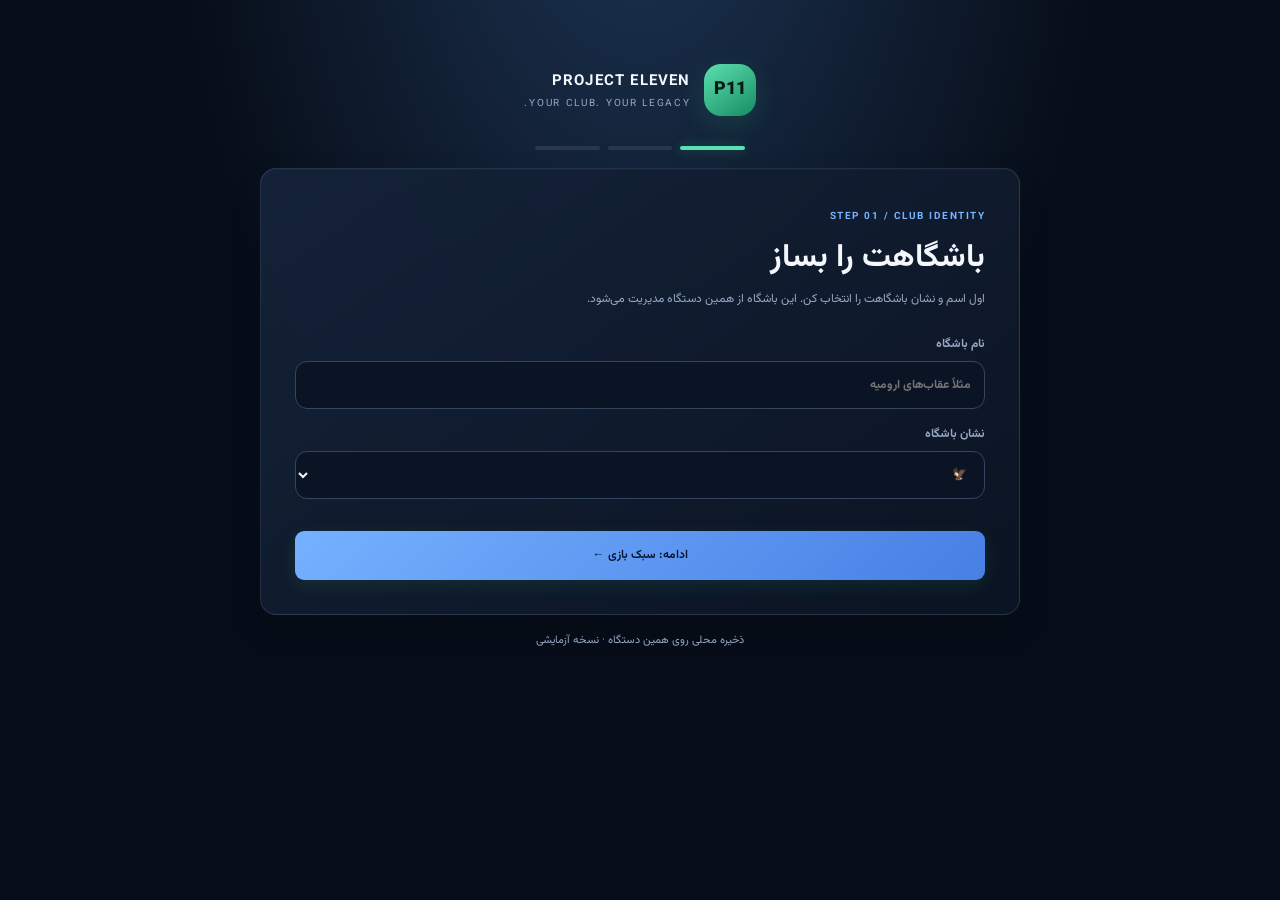
==== index.html @ f67f314a "Bump game cache after offline simulation fix" ====
<!doctype html><html lang="fa" dir="rtl"><head><meta charset="utf-8"><meta name="viewport" content="width=device-width,initial-scale=1"><meta name="theme-color" content="#101b32"><meta name="mobile-web-app-capable" content="yes"><meta name="apple-mobile-web-app-capable" content="yes"><meta name="apple-mobile-web-app-status-bar-style" content="black-translucent"><link rel="manifest" href="app-manifest.json?v=20261020-01"><link rel="icon" href="assets/icon.svg" type="image/svg+xml"><link rel="apple-touch-icon" href="assets/icon.svg"><title>PROJECT ELEVEN | مدیر باشگاه</title><link rel="stylesheet" href="styles.css?v=20261020-15"></head><body><div class="app-shell"><aside class="sidebar"><a class="brand" href="#"><span class="brand-mark brand-mark-emblem"><svg viewBox="0 0 48 48" aria-hidden="true"><path d="M24 3 42 10v13c0 11-7 18-18 22C13 41 6 34 6 23V10z" fill="none" stroke="currentColor" stroke-width="2.4"/><path d="m24 10 9 5v8c0 7-4 12-9 15-5-3-9-8-9-15v-8z" fill="currentColor" opacity=".18"/><path d="M16 17h16M24 17v15M18 32h12" fill="none" stroke="currentColor" stroke-width="2.2" stroke-linecap="round"/><circle cx="24" cy="12" r="2" fill="#5de0b1"/></svg></span><span><b>PROJECT ELEVEN</b><small>مدیریت باشگاه فوتبال</small></span></a><div class="club-mini" id="club-mini"></div><nav id="main-nav" aria-label="منوی بازی"><button class="nav-item active" data-view="dashboard"><svg class="nav-icon" viewBox="0 0 24 24" aria-hidden="true"><path d="M3 10.5 12 3l9 7.5V21h-6v-6H9v6H3z"/></svg><span>باشگاه من</span></button><button class="nav-item" data-view="squad"><svg class="nav-icon" viewBox="0 0 24 24" aria-hidden="true"><circle cx="9" cy="7" r="3"/><path d="M3 20v-2a6 6 0 0 1 12 0v2M17 4a3 3 0 0 1 0 6M18 14a5 5 0 0 1 3 4v2"/></svg><span>ترکیب تیم</span></button><button class="nav-item" data-view="market"><svg class="nav-icon" viewBox="0 0 24 24" aria-hidden="true"><path d="M7 7h13l-3-3M17 17H4l3 3M20 7l-3 3M4 17l3-3"/></svg><span>نقل‌وانتقالات</span></button><button class="nav-item" data-view="fixtures"><svg class="nav-icon" viewBox="0 0 24 24" aria-hidden="true"><rect x="3" y="4" width="18" height="17" rx="2"/><path d="M8 2v4M16 2v4M3 9h18M8 13h3M8 17h3M15 13h2"/></svg><span>لیگ</span></button><button class="nav-item" data-view="cup"><svg class="nav-icon" viewBox="0 0 24 24" aria-hidden="true"><path d="M8 4h8v5a4 4 0 0 1-8 0zM8 6H4v2a4 4 0 0 0 4 4M16 6h4v2a4 4 0 0 1-4 4M12 13v5M8 21h8M9 18h6"/></svg><span>جام</span></button><button class="nav-item" data-view="facilities"><svg class="nav-icon" viewBox="0 0 24 24" aria-hidden="true"><path d="M3 21V8l9-5 9 5v13M7 21v-7h10v7M9 10h.01M15 10h.01"/></svg><span>امکانات</span></button><button class="nav-item" data-view="tactics"><svg class="nav-icon" viewBox="0 0 24 24" aria-hidden="true"><circle cx="12" cy="12" r="9"/><path d="M12 3v18M3 12h18M6 6l12 12M18 6 6 18"/></svg><span>تاکتیک و تمرین</span></button><button class="nav-item" data-view="liveMatch"><svg class="nav-icon" viewBox="0 0 24 24" aria-hidden="true"><rect x="3" y="5" width="18" height="14" rx="3"/><path d="m10 9 5 3-5 3z"/><path d="M7 2v3M17 2v3"/></svg><span>پخش زنده</span></button><button class="nav-item" data-view="life"><svg class="nav-icon" viewBox="0 0 24 24" aria-hidden="true"><path d="M20.8 8.7c0 5.1-8.8 11-8.8 11s-8.8-5.9-8.8-11A4.7 4.7 0 0 1 12 6.3a4.7 4.7 0 0 1 8.8 2.4Z"/><path d="M5 12h4l2-4 3 8 2-4h3"/></svg><span>زندگی</span></button><button class="nav-item" data-view="predictions"><svg class="nav-icon" viewBox="0 0 24 24" aria-hidden="true"><path d="m12 3 2.6 5.3 5.9.9-4.3 4.2 1 5.9-5.2-2.8-5.2 2.8 1-5.9-4.3-4.2 5.9-.9z"/></svg><span>پیش‌بینی رایگان</span></button><button class="nav-item" data-view="history"><svg class="nav-icon" viewBox="0 0 24 24" aria-hidden="true"><path d="M4 5h16v16H4zM8 9h8M8 13h8M8 17h5M7 2v3M17 2v3"/></svg><span>آمار و تاریخچه</span></button><button class="nav-item" data-view="social"><svg class="nav-icon" viewBox="0 0 24 24" aria-hidden="true"><circle cx="8" cy="8" r="3"/><circle cx="17" cy="9" r="2.5"/><path d="M2 20v-2a6 6 0 0 1 12 0v2M15 15a5 5 0 0 1 7 4v1"/></svg><span>اجتماعی</span></button><button class="nav-item" data-view="news"><svg class="nav-icon" viewBox="0 0 24 24" aria-hidden="true"><path d="M4 4h16v17H4zM8 8h8M8 12h8M8 16h5M2 7v12"/></svg><span>اخبار</span></button><button class="nav-item" data-view="messages"><svg class="nav-icon" viewBox="0 0 24 24" aria-hidden="true"><path d="M3 4h18v14H8l-5 3zM7 9h10M7 13h7"/></svg><span>دایرکت</span></button><button class="nav-item" data-view="room"><svg class="nav-icon" viewBox="0 0 24 24" aria-hidden="true"><rect x="3" y="4" width="18" height="16" rx="3"/><path d="M8 9h8M8 13h5M8 17h3"/></svg><span>اتاق</span></button></nav><div class="sidebar-bottom"><span class="status-dot"></span> نسخه آزمایشی قابل‌بازی <small>ذخیره روی همین دستگاه</small></div></aside><main class="main-area"><header class="topbar"><div><span class="eyebrow">FOOTBALL CLUB SIMULATOR</span><h1 id="page-title">داشبورد باشگاه</h1></div><div class="top-actions"><span class="season-pill" id="season-label">فصل ۱</span><span class="wallet-pill" id="wallet-coins">سکه</span><span class="wallet-pill wallet-diamonds" id="wallet-diamonds">الماس</span><button class="icon-button" data-action="convert-diamonds" type="button">تبدیل الماس</button><button class="icon-button" data-open-tactics="true" type="button">ترکیب و تمرین</button><button class="icon-button" id="save-button" style="display:none" aria-hidden="true" tabindex="-1">ذخیره خودکار</button><button class="icon-button danger" id="reset-button">شروع مجدد</button></div></header><section id="view-root" class="view-root" aria-live="polite"></section><footer>PROJECT ELEVEN <span>•</span> مدیریت لیگ با هوش مصنوعی · تقویم شمسی ایران · ذخیره خودکار روی همین دستگاه</footer></main></div><div id="toast" class="toast" role="status"></div><script>
(function(){
  function showFatalError(){
    if(document.getElementById("p11-fatal-error"))return;
    var box=document.createElement("div");box.id="p11-fatal-error";
    box.setAttribute("role","alert");
    box.style.cssText="position:fixed;z-index:999999;inset:12px;display:grid;place-content:center;gap:12px;padding:24px;background:#101827;color:#fff;border:1px solid #ef7777;border-radius:18px;font:16px Tahoma,sans-serif;text-align:center;direction:rtl";
    box.innerHTML="<strong style='font-size:22px'>بازی درست بارگذاری نشد</strong><span>احتمالاً نسخهٔ ذخیره‌شده یا یکی از فایل‌ها خطا دارد. بارگذاری دوباره را بزن.</span><button id='p11-reload' style='padding:12px 20px;border:0;border-radius:10px;background:#70a8ff;color:#07111f;font-weight:bold'>بارگذاری دوباره</button>";
    document.body.appendChild(box);
    document.getElementById("p11-reload").addEventListener("click",function(){location.reload()});
  }
  window.addEventListener("error",function(e){if(e.message||e.error||e.filename)showFatalError()});
  window.addEventListener("unhandledrejection",showFatalError);
})();
</script><script src="assets/project-eleven-assets.js?v=20261020-12"></script><script src="js/data.js?v=20261020-09"></script><script src="js/game.js?v=20261020-30"></script><script src="js/backup.js?v=20261020-03"></script><script>if("serviceWorker" in navigator && location.protocol!=="file:"){window.addEventListener("load",()=>navigator.serviceWorker.register("./sw.js").catch(()=>{}));}</script></body></html>
---- styles.css ----
@import url('https://fonts.googleapis.com/css2?family=Vazirmatn:wght@400;500;600;700;800&display=swap');:root{--bg:#0a1020;--line:#273650;--text:#f3f6fc;--muted:#94a4be;--blue:#6da8ff;--green:#5de0b1;--gold:#f4c96b}*{box-sizing:border-box}body{margin:0;background:radial-gradient(ellipse at 80% -20%,#1c3152 0,transparent 42%),var(--bg);color:var(--text);font-family:'Vazirmatn',Tahoma,sans-serif;min-height:100vh}button,input,select{font:inherit}button{cursor:pointer}.app-shell{display:grid;grid-template-columns:235px minmax(0,1fr);min-height:100vh}.sidebar{padding:22px 14px;background:#0b1426;border-left:1px solid var(--line);display:flex;flex-direction:column;gap:23px}.brand{display:flex;gap:11px;align-items:center;color:var(--text);text-decoration:none}.brand-mark{display:grid;place-items:center;width:46px;height:46px;border-radius:14px;background:linear-gradient(135deg,#78b2ff,#426ee6);font-weight:800;color:#071124}.brand b{display:block;font-size:13px;letter-spacing:.7px}.brand small{display:block;color:var(--muted);font-size:11px}.club-mini,.panel,.stat-card,.hero-card{background:linear-gradient(145deg,#182740,#0f192c);border:1px solid var(--line);border-radius:16px;padding:17px;min-width:0}.club-mini strong{display:block}.club-mini small{color:var(--muted)}.club-crest{font-size:24px;float:left}.club-meta{display:flex;justify-content:space-between;margin-top:12px;font-size:12px;color:var(--muted)}nav{display:grid;gap:6px}.nav-item{border:1px solid transparent;background:transparent;color:#a9b7cd;text-align:right;padding:12px;border-radius:10px;display:flex;gap:11px;align-items:center}.nav-item:hover,.nav-item.active{background:#182944;border-color:#294263;color:white}.nav-item.active{box-shadow:inset -3px 0 var(--blue)}.sidebar-bottom{margin-top:auto;color:#a5b4cb;font-size:12px}.sidebar-bottom small{display:block;margin:7px 18px;color:#6f819e}.status-dot{display:inline-block;width:7px;height:7px;border-radius:50%;background:var(--green);margin-left:8px}.main-area{min-width:0;padding:26px clamp(14px,3vw,40px) 20px}.topbar{display:flex;justify-content:space-between;align-items:center;gap:14px;margin-bottom:23px}.eyebrow{color:var(--blue);font-size:10px;letter-spacing:1.5px;font-weight:700}.topbar h1{font-size:25px;margin:4px 0 0}.top-actions{display:flex;align-items:center;gap:7px}.season-pill,.icon-button{border:1px solid var(--line);background:#142139;border-radius:9px;padding:8px 11px;font-size:12px;color:#dce6f6}.danger{color:#ffb0b8!important}.view-root{max-width:1500px;margin:auto}.grid{display:grid;gap:15px}.stats-grid{grid-template-columns:repeat(4,minmax(0,1fr));margin-bottom:16px}.stat-label{font-size:12px;color:var(--muted)}.stat-value{font-size:24px;font-weight:800;margin:8px 0 2px}.stat-note{font-size:11px;color:var(--green)}.hero-card{background:linear-gradient(115deg,#213c65,#14233d 62%,#17233b);display:flex;justify-content:space-between;align-items:center;gap:15px;margin-bottom:16px;overflow:hidden}.hero-card h2{margin:5px 0;font-size:23px}.hero-card p{color:#b4c4dc;font-size:13px;max-width:570px}.hero-icon{font-size:50px}.two-col{grid-template-columns:minmax(0,1.3fr) minmax(290px,1fr)}.panel-head{display:flex;align-items:center;justify-content:space-between;gap:10px;margin-bottom:13px}.panel h3,.panel-head h3{margin:0;font-size:16px}.muted{color:var(--muted);font-size:12px}.btn{border:1px solid #3c5b82;border-radius:9px;padding:8px 12px;color:white;background:#264b7b;font-size:12px;font-weight:600}.btn.primary{background:linear-gradient(135deg,#75b1ff,#477fe4);border:0;color:#07152a}.btn.green{background:#143d37;border-color:#286d5e;color:#8df0cd}.btn.ghost{background:#101b2e;border-color:var(--line);color:#d6e1f1}.btn.red{background:#44242e;border-color:#70404a;color:#ffb1b9}.btn-row,.quick-actions{display:flex;gap:8px;flex-wrap:wrap}.table-wrap{overflow-x:auto}table{border-collapse:collapse;width:100%;min-width:440px;font-size:12px}th{color:#8fa2be;text-align:right;font-weight:500;background:#101a2d}th,td{padding:10px;border-bottom:1px solid #26344c;white-space:nowrap}tbody tr:hover{background:#1b2a42}.rank{display:inline-grid;place-items:center;width:25px;height:25px;border-radius:8px;background:#243751}.avatar{width:64px;height:72px;flex:0 0 64px;border-radius:12px;display:grid;place-items:center;overflow:hidden;background:linear-gradient(135deg,#36577d,#1e304a);font-size:11px;font-weight:700;border:1px solid #3b5372}.avatar img{display:block;width:100%;height:100%;object-fit:cover}.player-card-top{align-items:center}.player-card-top h4{margin:0 0 3px}.player-card-top p{margin:0}.rating{color:var(--gold);font-weight:700}.pill{display:inline-block;border-radius:30px;padding:4px 8px;background:#20354f;color:#b9d8ff;font-size:10px}.pill.good{background:#173e37;color:#87e6c5}.pill.warn{background:#443720;color:#f5d08b}.pill.bad{background:#452832;color:#ffadb7}.section-title{font-size:14px;font-weight:700;margin:18px 0 12px}.notice{padding:12px;border-radius:10px;background:#152943;border:1px solid #294566;color:#c9ddf7;font-size:12px;margin-top:12px}.list-stack{display:grid;gap:8px}.list-row{display:flex;align-items:center;justify-content:space-between;gap:10px;padding:10px 0;border-bottom:1px solid #27364e}.list-row:last-child{border:0}.list-row strong{font-size:12px}.list-row small{display:block;color:var(--muted);font-size:10px;margin-top:4px}.toolbar{display:flex;gap:8px;flex-wrap:wrap;margin-bottom:13px}.field{background:#0d1729;border:1px solid var(--line);border-radius:9px;padding:9px 10px;color:var(--text);min-width:120px}.field.search{flex:1;min-width:180px}.player-grid{display:grid;grid-template-columns:repeat(3,minmax(0,1fr));gap:11px}.player-card{border:1px solid var(--line);border-radius:14px;padding:13px;background:#111d32}.player-card-top{display:flex;align-items:center;gap:9px}.player-card h4{margin:0;font-size:13px}.player-card p{margin:4px 0;color:var(--muted);font-size:11px}.player-metrics{display:grid;grid-template-columns:repeat(3,1fr);gap:6px;margin:12px 0}.metric{background:#0d1729;padding:7px;border-radius:8px;text-align:center}.metric b{display:block;font-size:14px}.metric small{font-size:9px;color:var(--muted)}.card-actions{display:flex;gap:6px;flex-wrap:wrap}.empty{padding:25px;text-align:center;color:var(--muted);font-size:13px}.match-row{display:grid;grid-template-columns:1fr auto 1fr;align-items:center;gap:10px;padding:11px 0;border-bottom:1px solid var(--line);font-size:12px}.match-team{display:flex;align-items:center;gap:6px}.match-team:last-child{justify-content:flex-end}.match-team em{font-style:normal;color:var(--muted);font-size:10px}.club-badge{font-size:17px}.match-center{text-align:center}.match-center small{display:block;color:var(--muted);font-size:10px}.fixture-score{font-weight:800;font-size:16px;direction:ltr}.form-grid{display:grid;grid-template-columns:repeat(2,minmax(0,1fr));gap:13px}.field-label{display:grid;gap:7px;color:var(--muted);font-size:12px}.toast{position:fixed;bottom:22px;left:22px;max-width:calc(100vw - 44px);background:#e5f7f0;color:#102e26;border-radius:12px;padding:12px 18px;box-shadow:0 10px 40px #0008;font-size:13px;opacity:0;transform:translateY(15px);pointer-events:none;transition:.22s;z-index:20}.toast.show{opacity:1;transform:translateY(0)}footer{max-width:1500px;margin:28px auto 0;border-top:1px solid #1c2b42;padding-top:13px;color:#62738f;font-size:10px}footer span{padding:0 7px;color:var(--blue)}@media(max-width:1050px){.app-shell{grid-template-columns:205px minmax(0,1fr)}.stats-grid{grid-template-columns:repeat(2,minmax(0,1fr))}.player-grid{grid-template-columns:repeat(2,minmax(0,1fr))}.two-col{grid-template-columns:1fr}}@media(max-width:700px){.app-shell{display:block;padding-bottom:68px}.sidebar{position:fixed;z-index:10;bottom:0;left:0;right:0;padding:7px 8px calc(7px + env(safe-area-inset-bottom));border-left:0;border-top:1px solid var(--line);display:block}.brand,.club-mini,.sidebar-bottom{display:none}nav{display:flex;justify-content:flex-start;gap:5px;overflow-x:auto;scrollbar-width:none}nav::-webkit-scrollbar{display:none}.nav-item{flex:0 0 58px;display:flex;flex-direction:column;justify-content:center;gap:2px;padding:7px 2px;font-size:17px}.nav-item span{font-size:9px;white-space:nowrap}.main-area{padding:16px 12px}.topbar{align-items:flex-start;margin-bottom:16px}.topbar h1{font-size:19px}.eyebrow{font-size:8px}.top-actions{gap:4px;flex-wrap:wrap;justify-content:flex-end}.season-pill,.icon-button{padding:6px 7px;font-size:10px}.stats-grid{gap:8px}.stat-card,.panel,.hero-card{padding:13px;border-radius:13px}.stat-value{font-size:20px}.hero-card h2{font-size:19px}.hero-icon{display:none}.player-grid{grid-template-columns:1fr}.form-grid{grid-template-columns:1fr}.match-row{gap:4px;font-size:10px}.match-team{gap:3px}.match-team .club-badge{font-size:13px}.match-center .fixture-score{font-size:13px}.toolbar .field{flex:1}.panel-head{align-items:flex-start}.two-col{gap:11px}footer{margin-top:18px}}
/* Tactical manager interface — original PROJECT ELEVEN styling */
.tactics-topline{display:flex;align-items:flex-start;justify-content:space-between;gap:14px;margin:2px 0 16px}.tactics-topline h2{font-size:22px;margin:4px 0}.tactics-topline p{margin:0;max-width:650px;font-size:12px;line-height:1.8}.tactics-layout{display:grid;grid-template-columns:minmax(0,1.45fr) minmax(260px,.8fr);gap:14px;align-items:start}.pitch-panel{min-width:0;overflow:hidden}.pitch-toolbar{display:flex;justify-content:space-between;align-items:center;gap:12px;margin-bottom:13px}.pitch-toolbar b{display:block;font-size:14px}.pitch-toolbar small,.bench-head small{display:block;color:var(--muted);font-size:10px;margin-top:3px}.compact-label{min-width:110px}.compact-label select{width:100%;min-width:110px}.football-pitch{position:relative;width:100%;aspect-ratio: .88/1;max-height:760px;overflow:hidden;border:2px solid #c8ebce;border-radius:12px;background:repeating-linear-gradient(0deg,rgba(255,255,255,.035) 0,rgba(255,255,255,.035) 9%,transparent 9%,transparent 18%),linear-gradient(90deg,#176d49,#218454 50%,#176d49);touch-action:pan-y;user-select:none}.pitch-lines{position:absolute;inset:2.2%;border:1.5px solid rgba(235,255,240,.75);pointer-events:none}.pitch-halfway{position:absolute;left:0;right:0;top:50%;border-top:1.5px solid rgba(235,255,240,.75)}.pitch-circle{position:absolute;width:28%;aspect-ratio:1;left:36%;top:36%;border:1.5px solid rgba(235,255,240,.75);border-radius:50%}.pitch-box{position:absolute;left:23%;width:54%;height:15%;border:1.5px solid rgba(235,255,240,.75)}.pitch-box-top{top:0;border-top:0}.pitch-box-bottom{bottom:0;border-bottom:0}.pitch-goal{position:absolute;left:39%;width:22%;height:4%;border:1.5px solid rgba(235,255,240,.75)}.pitch-goal-top{top:0;border-top:0}.pitch-goal-bottom{bottom:0;border-bottom:0}.pitch-corner{position:absolute;width:3%;height:3%;border:1px solid rgba(235,255,240,.75);border-radius:50%}.pitch-corner.c1{left:-1.5%;top:-1.5%}.pitch-corner.c2{right:-1.5%;top:-1.5%}.pitch-corner.c3{left:-1.5%;bottom:-1.5%}.pitch-corner.c4{right:-1.5%;bottom:-1.5%}.pitch-player{position:absolute;z-index:2;transform:translate(-50%,-50%);display:flex;align-items:center;flex-direction:column;gap:2px;width:68px;padding:3px 2px 4px;border:0;background:transparent;color:white;text-shadow:0 1px 3px #062719;touch-action:none;cursor:grab}.pitch-player:active,.pitch-player.dragging{z-index:9;cursor:grabbing;transform:translate(-50%,-50%) scale(1.13)}.pitch-shirt{display:grid;place-items:center;width:30px;height:30px;clip-path:polygon(18% 0,36% 10%,64% 10%,82% 0,100% 22%,82% 39%,78% 100%,22% 100%,18% 39%,0 22%);background:linear-gradient(145deg,#9dd0ff,#2771d8);border:1px solid #e9f5ff;color:#fff;font-size:11px;font-weight:900;filter:drop-shadow(0 2px 2px #002f20)}.pitch-player b{max-width:68px;overflow:hidden;text-overflow:ellipsis;white-space:nowrap;font-size:10px;font-weight:800}.pitch-player small{font-size:9px;color:#e2ffea}.pitch-empty .pitch-shirt{background:rgba(5,35,23,.5);border:1px dashed rgba(255,255,255,.65);clip-path:none;border-radius:50%;width:26px;height:26px}.pitch-empty b{font-size:9px;color:#dcf5e3}.bench-head{display:flex;justify-content:space-between;align-items:center;gap:10px;margin:16px 0 9px}.bench-head b{font-size:13px}.bench-list{display:grid;gap:7px;max-height:260px;overflow:auto;padding:2px}.bench-player{display:flex;align-items:center;gap:10px;width:100%;text-align:right;background:#0d1729;border:1px solid var(--line);border-radius:10px;color:var(--text);padding:8px;touch-action:none;cursor:grab}.bench-player b,.bench-player small{display:block}.bench-player b{font-size:11px}.bench-player small{font-size:10px;color:var(--muted);margin-top:3px}.bench-rating{display:grid;place-items:center;width:35px;height:35px;border-radius:8px;background:#1d3555;color:#a9d0ff;font-weight:900}.drag-hint{margin-right:auto;color:#8298b5;font-size:19px}.bench-player.dragging{opacity:.5;border-color:var(--blue)}.tactics-settings{display:grid;gap:14px}.tactics-settings h3{margin:0 0 2px}.tactics-settings>.field-label select{width:100%;margin-top:6px}.slider-label>span{display:flex;justify-content:space-between;align-items:center}.slider-label b{color:var(--blue);font-size:12px}.slider-label input{width:100%;accent-color:#6da8ff;margin:8px 0 0;direction:ltr}.tactics-save{width:100%;margin-top:2px}.tactics-settings .notice{font-size:10px;line-height:1.8;margin:0}.training-row{margin-top:14px}.lineup-summary{display:grid;grid-template-columns:repeat(3,1fr);gap:8px;margin:15px 0}.lineup-summary>div{background:#0d1729;border:1px solid var(--line);border-radius:10px;padding:12px;text-align:center}.lineup-summary small,.lineup-summary b{display:block}.lineup-summary small{color:var(--muted);font-size:10px}.lineup-summary b{margin-top:4px;font-size:18px}.badge{display:inline-flex;align-items:center;justify-content:center;padding:6px 10px;border-radius:9px;background:#1b3452;color:#acd0ff;font-size:11px;white-space:nowrap}
@media(max-width:1000px){.tactics-layout{grid-template-columns:1fr}.football-pitch{max-height:700px;aspect-ratio:.95/1}.tactics-settings{grid-template-columns:repeat(2,minmax(0,1fr));align-items:start}.tactics-settings h3,.tactics-settings>.notice,.tactics-settings .tactics-save{grid-column:1/-1}.tactics-settings>.field-label{min-width:0}}
@media(max-width:600px){.tactics-topline{align-items:flex-start}.tactics-topline h2{font-size:18px}.tactics-topline .badge{font-size:9px;padding:5px}.pitch-toolbar{align-items:flex-start;flex-direction:column}.compact-label,.compact-label select{width:100%}.football-pitch{aspect-ratio:.78/1;max-height:none}.pitch-player{width:55px}.pitch-shirt{width:27px;height:27px}.pitch-player b{font-size:9px;max-width:55px}.pitch-player small{font-size:8px}.bench-head{align-items:flex-start;flex-direction:column}.tactics-settings{grid-template-columns:1fr}.tactics-settings h3,.tactics-settings>.notice,.tactics-settings .tactics-save{grid-column:auto}.lineup-summary{gap:5px}.lineup-summary>div{padding:9px 4px}.lineup-summary b{font-size:15px}}

/* PES-inspired interactive tactics pitch */
.pitch-player{touch-action:none;user-select:none;cursor:grab;z-index:3;transition:box-shadow .12s,background .12s}.pitch-player:active{cursor:grabbing}.pitch-player.is-selected,.bench-player.is-selected{outline:2px solid #f4c96b;box-shadow:0 0 0 4px #f4c96b33}.bench-player{touch-action:manipulation}.tactics-settings .field-label{margin-bottom:4px}.football-pitch{user-select:none}

/* PES-style player roles and individual instructions */
.role-panel{margin-top:14px;background:#101b2e;border:1px solid var(--line);border-radius:12px;padding:14px}.role-panel h3{margin:0 0 12px;font-size:14px}.role-panel .form-grid{display:grid;grid-template-columns:repeat(2,minmax(0,1fr));gap:10px}.role-panel .field{width:100%;min-width:0;margin-top:5px}.individual-row{padding:10px 0;border-top:1px solid #263650}.individual-row>b{display:block;font-size:12px;margin-bottom:8px}.individual-row>div{display:grid;grid-template-columns:1fr 1fr;gap:8px}.individual-row label{display:grid;gap:4px;color:var(--muted);font-size:10px}.individual-row select{font-size:11px;padding:7px}
@media(max-width:600px){.role-panel .form-grid{grid-template-columns:1fr}.individual-row>div{grid-template-columns:1fr 1fr}}

/* Social network, club profiles, news and local DMs */
.club-link{padding:0;border:0;background:transparent;color:#d9e8ff;font:inherit;font-weight:700;text-align:right;text-decoration:underline;text-decoration-color:#5879a5;text-underline-offset:3px;cursor:pointer}
.club-link:hover{color:#8fc3ff}
.club-division{display:inline-flex;margin:4px 0 8px;padding:5px 10px;border-radius:8px;background:#203a59;color:#b9d8ff;font-size:12px;font-weight:700}
.social-head{display:flex;align-items:center;justify-content:space-between;gap:12px;margin:0 0 16px}
.social-head h2{margin:4px 0;font-size:22px}
.social-club-grid{display:grid;grid-template-columns:repeat(3,minmax(0,1fr));gap:12px}
.social-club-card{padding:16px;border:1px solid var(--line);border-radius:15px;background:linear-gradient(145deg,#172841,#101a2c);min-width:0}
.social-club-card h3{margin:8px 0;font-size:15px}
.social-avatar,.profile-crest{display:grid;place-items:center;width:58px;height:58px;border-radius:18px;background:#243a58;border:1px solid #3c5578;font-size:31px}
.social-counts{display:flex;gap:22px;margin:13px 0}
.social-counts span{display:grid;gap:2px}
.social-counts b{font-size:15px}
.social-counts small{font-size:10px;color:var(--muted)}
.profile-cover{display:flex;gap:18px;align-items:flex-start;padding:20px;border-radius:16px;border:1px solid var(--line);background:linear-gradient(120deg,#203958,#111c30);margin-bottom:15px}
.profile-crest{width:82px;height:82px;flex-shrink:0;font-size:42px}
.profile-main{min-width:0}
.profile-main h2{margin:5px 0;font-size:23px}
.profile-main p{color:var(--muted);font-size:12px}
.news-layout{display:grid;grid-template-columns:1fr 1fr;gap:14px}
.news-card{padding:13px 0;border-bottom:1px solid var(--line)}
.news-card:last-child{border-bottom:0}
.news-card h3{margin:8px 0;font-size:14px}
.news-card p{font-size:12px;line-height:1.9;color:#d4deed;margin:7px 0}
.news-card small{font-size:10px;color:var(--muted)}
.news-tag{display:inline-block;padding:4px 8px;border-radius:6px;background:#203b5d;color:#b9d8ff;font-size:10px}
.dm-thread{display:flex;flex-direction:column;gap:9px;padding:14px 0;max-height:360px;overflow:auto}
.dm-bubble{max-width:88%;padding:10px 13px;border:1px solid var(--line);border-radius:12px;background:#13243a;font-size:13px;overflow-wrap:anywhere}
.dm-bubble p{margin:0}
.dm-input{width:100%;margin:10px 0;resize:vertical}
@media(max-width:900px){.social-club-grid{grid-template-columns:repeat(2,minmax(0,1fr))}.news-layout{grid-template-columns:1fr}}
@media(max-width:600px){.social-head{align-items:flex-start;flex-direction:column}.social-head h2{font-size:19px}.social-club-grid{grid-template-columns:1fr}.profile-cover{padding:14px;gap:12px}.profile-crest{width:58px;height:58px;font-size:30px}.profile-main h2{font-size:19px}.social-counts{gap:15px}.social-club-card .btn-row{gap:6px}.social-club-card .btn{padding:8px}}

/* PES-inspired tactics screen refinements */
.tactics-topline{display:flex;justify-content:space-between;align-items:flex-start;gap:12px;margin:4px 0 14px}
.tactics-topline h2{margin:4px 0 6px;font-size:22px}
.tactics-topline .muted{max-width:720px;line-height:1.8}
.tactics-layout{grid-template-columns:minmax(0,1.35fr) minmax(270px,.8fr)}
.pitch-panel{background:linear-gradient(180deg,#101c2e,#0c1524)}
.pitch-toolbar{flex-wrap:wrap}
.football-pitch{box-shadow:inset 0 0 0 5px rgba(255,255,255,.035),0 12px 30px rgba(0,0,0,.18)}
.pitch-player{width:76px;padding:4px 2px 5px;border-radius:9px;transition:filter .12s,background .12s}
.pitch-player:hover,.pitch-player:focus-visible{background:rgba(6,19,35,.35);outline:1px solid rgba(255,255,255,.55)}
.pitch-shirt{width:34px;height:34px;font-size:11px;filter:drop-shadow(0 3px 3px #06351f);background:linear-gradient(145deg,#d8eaff,#2f79d2);color:#fff;border:1px solid rgba(255,255,255,.9)}
.pitch-player b{font-size:10px;line-height:1.25;max-width:74px;overflow:hidden;text-overflow:ellipsis;white-space:nowrap;background:rgba(4,17,29,.58);border-radius:4px;padding:2px 4px}
.pitch-player small{font-size:9px;font-weight:800;letter-spacing:.3px;color:#e7f2ff;background:rgba(4,17,29,.45);border-radius:3px;padding:1px 4px}
.pitch-empty{opacity:.7}
.pitch-empty .pitch-shirt{background:rgba(7,29,21,.72);border:1px dashed #d7f1dd}
.bench-head{margin-top:16px;padding-top:13px;border-top:1px solid rgba(255,255,255,.1)}
.bench-list{display:grid;grid-template-columns:repeat(2,minmax(0,1fr));gap:8px;margin-top:10px}
.bench-player{min-width:0;transition:border-color .15s,background .15s}
.bench-player.is-selected{border-color:var(--blue);background:#193454;box-shadow:0 0 0 2px rgba(109,168,255,.15)}
.tactics-settings{gap:12px}
.tactics-settings .field-label{line-height:1.5}
.tactics-save{position:sticky;bottom:8px;z-index:3;box-shadow:0 8px 24px rgba(0,0,0,.28)}
@media(max-width:850px){.tactics-layout{grid-template-columns:minmax(0,1fr)}.tactics-topline h2{font-size:19px}.football-pitch{max-height:none}.bench-list{grid-template-columns:minmax(0,1fr)}.tactics-save{position:static}}
@media(max-width:420px){.pitch-player{width:63px}.pitch-shirt{width:29px;height:29px}.pitch-player b{font-size:9px;max-width:61px}.pitch-player small{font-size:8px}.pitch-toolbar{align-items:flex-start}.compact-label{min-width:100px}}

.profile-player-list{display:grid;gap:6px;max-height:520px;overflow:auto}.profile-player-row{display:flex;align-items:center;gap:10px;width:100%;padding:8px;border:1px solid var(--line);border-radius:10px;background:#0d1729;color:var(--text);text-align:right}.profile-player-row img{width:46px;height:52px;object-fit:cover;border-radius:8px}.profile-player-row span{flex:1}.profile-player-row b,.profile-player-row small{display:block}.profile-player-row small{font-size:10px;color:var(--muted);margin-top:3px}.profile-player-row>strong{color:var(--gold)}.trophy-grid{display:grid;grid-template-columns:repeat(3,minmax(0,1fr));gap:10px;margin-top:12px}.trophy-card{min-height:115px;display:flex;flex-direction:column;align-items:center;justify-content:center;gap:7px;border:1px solid #344967;border-radius:13px;background:linear-gradient(145deg,#182943,#101a2c);text-align:center;padding:12px}.trophy-card>span{font-size:28px}.trophy-card b{font-size:12px}.trophy-card small{font-size:10px;color:var(--muted)}.trophy-empty{border-style:dashed;opacity:.65}.player-profile-portrait{width:100px;height:120px;object-fit:cover;border-radius:13px;border:1px solid #3c5578}.skill-row{display:grid;grid-template-columns:65px minmax(50px,1fr) 28px;gap:8px;align-items:center;margin:12px 0;font-size:12px}.skill-track{height:8px;background:#0a1322;border-radius:8px;overflow:hidden}.skill-track i{display:block;height:100%;background:linear-gradient(90deg,#477fe4,#80c1ff)}@media(max-width:600px){.trophy-grid{grid-template-columns:1fr}.player-profile-portrait{width:75px;height:90px}}

/* Position-coded player cards and crisp navigation icons */
.nav-item{min-height:44px;font-size:12px;font-weight:650;gap:11px;transition:background .16s,border-color .16s,color .16s}
.nav-icon{width:20px;height:20px;flex:0 0 20px;fill:none;stroke:currentColor;stroke-width:1.8;stroke-linecap:round;stroke-linejoin:round;color:#8da9ce}
.nav-item.active .nav-icon,.nav-item:hover .nav-icon{color:#8fc4ff}
.player-card{position:relative;overflow:hidden;border-top:1px solid var(--line);border-right:1px solid var(--line);border-bottom:1px solid var(--line);border-left:4px solid var(--role-color,#6384aa);background:linear-gradient(145deg,rgba(255,255,255,.025),transparent 45%),var(--panel,#111d30)}
.player-card .role-stripe{position:absolute;top:0;right:0;left:0;height:3px;background:var(--role-color,#6384aa);opacity:.95}
.player-card.role-def{--role-color:#318bff;--role-soft:rgba(49,139,255,.14)}
.player-card.role-mid{--role-color:#27c982;--role-soft:rgba(39,201,130,.14)}
.player-card.role-att{--role-color:#f04c55;--role-soft:rgba(240,76,85,.14)}
.player-card.role-gk{--role-color:#e9b949;--role-soft:rgba(233,185,73,.15)}
.player-heading{min-width:0}.player-heading h4{font-size:13px}.position-chip{display:inline-flex;margin-top:5px;padding:3px 7px;border-radius:5px;background:var(--role-soft);color:var(--role-color);font-size:9px;font-weight:800;border:1px solid color-mix(in srgb,var(--role-color) 35%,transparent)}
.player-clubline{margin-top:9px}.player-card .avatar{border:2px solid var(--role-color);box-shadow:0 0 0 3px var(--role-soft)}
@media(max-width:700px){.nav-item{flex:0 0 62px;min-height:52px;gap:4px;padding:6px 2px;border-radius:9px;align-items:center}.nav-icon{width:21px;height:21px;flex-basis:21px}.nav-item span{font-size:9px;line-height:1.3;text-align:center;white-space:nowrap}.player-card .role-stripe{height:3px}}

/* Reliable mobile navigation and detailed position editor */
#main-nav{position:relative;z-index:20;pointer-events:auto}
#main-nav .nav-item{pointer-events:auto;touch-action:manipulation}
.position-editor{margin-top:16px;padding-top:14px;border-top:1px solid var(--line)}
.position-editor h3{margin:0 0 6px;font-size:15px}
.position-editor>p{font-size:11px;line-height:1.8;margin:0 0 12px}
.position-grid{display:grid;grid-template-columns:repeat(2,minmax(0,1fr));gap:8px}
.position-edit-row{display:flex;align-items:center;justify-content:space-between;gap:8px;padding:8px;border:1px solid var(--line);border-radius:10px;background:#0d1729;min-width:0}
.position-edit-row>span{min-width:0;display:flex;flex-direction:column;gap:2px}
.position-edit-row b{font-size:11px;white-space:nowrap;overflow:hidden;text-overflow:ellipsis}
.position-edit-row small{font-size:9px;color:var(--muted)}
.position-edit-row select{width:58%;min-width:0;font-size:11px;padding:7px 4px}
@media(max-width:600px){.position-grid{grid-template-columns:1fr}.position-edit-row select{width:60%}}

.position-code{display:inline-flex;align-items:center;justify-content:center;margin-inline:4px;padding:1px 5px;border:1px solid #4b6b94;border-radius:5px;background:#1a3150;color:#a9d0ff;font-size:10px;font-weight:900;direction:ltr;letter-spacing:.4px}

/* PROJECT ELEVEN player-engine update */
.tier-label{font-size:11px!important;line-height:1.6;white-space:normal;max-width:104px;text-align:center;padding:5px 8px}
.training-skill-grid{display:grid;grid-template-columns:repeat(3,minmax(0,1fr));gap:8px;margin-top:12px}
.training-skill{display:flex;flex-direction:column;align-items:flex-start;gap:5px;padding:11px;border:1px solid var(--line);border-radius:12px;background:#101c30;color:var(--text);text-align:right;min-width:0}
.training-skill span{font-size:12px;color:var(--text)}
.training-skill b{font-size:20px;color:var(--green)}
.training-skill small{font-size:10px;color:var(--muted)}
.training-skill:disabled{opacity:.45;cursor:not-allowed}
.player-training{margin-top:14px}
.match-row-clickable{cursor:pointer;position:relative;padding-bottom:26px;transition:border-color .15s,transform .15s}
.match-row-clickable:hover{border-color:var(--blue);transform:translateY(-1px)}
.report-hint{position:absolute;bottom:5px;right:12px;color:var(--blue);font-size:10px}
.event-row{display:grid;grid-template-columns:48px 26px minmax(0,1fr);gap:10px;align-items:center;padding:12px 2px;border-bottom:1px solid var(--line)}
.event-row time{font-weight:800;color:var(--blue);direction:ltr;text-align:center}
.event-dot{display:grid;place-items:center;width:25px;height:25px;border-radius:50%;background:#1b2c45;font-size:12px}
.goal-dot{background:#1d4c3e}
.event-row small{display:block;color:var(--muted);margin-top:3px;font-size:11px}
.match-report-cover{align-items:center}
@media(max-width:560px){.training-skill-grid{grid-template-columns:repeat(2,minmax(0,1fr))}.tier-label{max-width:90px;font-size:10px!important}}


/* Compact manager UI: less scrolling, tidy collapsible control cards */
.compact-fold{min-width:0;overflow:hidden}
.compact-fold>summary{display:flex;align-items:center;justify-content:space-between;gap:12px;list-style:none;cursor:pointer;padding:12px 14px;font-size:13px;font-weight:800;color:#eaf2ff;background:linear-gradient(110deg,rgba(109,168,255,.10),rgba(255,255,255,.015));border-radius:11px;touch-action:manipulation}
.compact-fold>summary::-webkit-details-marker{display:none}
.compact-fold>summary:after{content:"＋";display:grid;place-items:center;flex:0 0 25px;width:25px;height:25px;border:1px solid #3a5274;border-radius:8px;color:var(--blue);font-size:15px}
.compact-fold[open]>summary:after{content:"−"}
.compact-fold>summary small{margin-right:auto;color:var(--muted);font-size:10px;font-weight:600}
.compact-fold .fold-body{padding:12px 2px 2px}
.tactics-advanced{grid-column:1/-1;border:1px solid var(--line);border-radius:12px;background:#0e192b}
.tactics-advanced .fold-body{display:grid;grid-template-columns:repeat(2,minmax(0,1fr));gap:12px;padding:14px}
.tactics-advanced .field-label{min-width:0}
.role-panel.compact-fold{padding:0;margin-top:10px}
.role-panel.compact-fold>summary{border-radius:11px}
.role-panel.compact-fold .fold-body{padding:12px}
.position-editor.compact-fold{padding:0;margin-top:12px;border-top:1px solid var(--line)}
.position-editor.compact-fold>summary{border:1px solid var(--line);border-radius:11px}
.training-skill-grid{grid-template-columns:repeat(4,minmax(0,1fr));gap:7px}
.training-skill{align-items:center;text-align:center;padding:9px 5px;min-height:83px;justify-content:center;background:linear-gradient(145deg,#152640,#0e192b)}
.training-skill span{font-size:11px;line-height:1.4}
.training-skill b{font-size:18px}
.training-skill small{font-size:9px}
.training-row .panel{min-width:0}
.training-row .list-stack{display:grid;grid-template-columns:repeat(2,minmax(0,1fr));gap:7px}
.training-row .list-row{display:flex;flex-direction:column;align-items:stretch;gap:8px;padding:10px;border:1px solid var(--line);border-radius:11px;background:#0d1729}
.training-row .list-row .btn{width:100%;font-size:11px;padding:7px}
.individual-row{padding:9px 0}
@media(max-width:700px){.tactics-advanced .fold-body{grid-template-columns:1fr 1fr;gap:9px}.training-skill-grid{grid-template-columns:repeat(3,minmax(0,1fr))}.training-skill{min-height:76px}.training-skill span{font-size:10px}}
@media(max-width:420px){.compact-fold>summary{padding:10px;font-size:12px}.compact-fold>summary small{font-size:9px}.tactics-advanced .fold-body{grid-template-columns:1fr}.training-skill-grid{grid-template-columns:repeat(3,minmax(0,1fr))}.training-row .list-stack{grid-template-columns:repeat(2,minmax(0,1fr))}.training-row .list-row{padding:8px}}

/* PROJECT ELEVEN identity + onboarding */
:root{--bg:#0b1220;--line:#26364c;--text:#f4f7fb;--muted:#a7b4c7;--blue:#6da8ff;--green:#39d98a;--gold:#d9b45b;--card:#131f32}
.setup-mode .app-shell{display:block;min-height:100vh;background:radial-gradient(ellipse at 50% -20%,#1d3554 0,transparent 52%),var(--bg)}
.setup-mode .sidebar,.setup-mode .topbar,.setup-mode .main-area>footer{display:none}
.setup-mode .main-area{width:100%;min-width:0;padding:clamp(16px,4vw,44px)}
.setup-mode .view-root{max-width:760px;margin:0 auto}
.setup-wrap{width:100%;padding:clamp(4px,2vw,20px) 0 28px}
.setup-brand{display:flex;justify-content:center;align-items:center;gap:13px;margin:0 auto 30px}
.setup-brand>div{display:flex;flex-direction:column;gap:3px}
.setup-brand b{font-size:15px;letter-spacing:1.2px}
.setup-brand small{font-size:10px;color:var(--muted);letter-spacing:1.7px}
.setup-logo{display:grid;place-items:center;width:52px;height:52px;border-radius:17px;background:linear-gradient(145deg,var(--green),#168c61);color:#071a17;font-weight:1000;font-size:18px;box-shadow:0 8px 28px #39d98a24}
.setup-progress{display:flex;gap:8px;max-width:210px;margin:0 auto 18px}
.setup-progress span{height:4px;flex:1;border-radius:9px;background:#29374b}
.setup-progress span.current{background:var(--green);box-shadow:0 0 12px #39d98a55}
.setup-progress span.done{background:#b99a50}
.setup-panel{padding:clamp(18px,4vw,34px);border-color:#30445e;background:linear-gradient(150deg,#16253a,#101a2b);box-shadow:0 22px 70px #0003}
.setup-step h2{font-size:clamp(23px,5vw,32px);margin:9px 0 8px;line-height:1.35}
.setup-step>.muted{line-height:1.9;margin:0 0 24px}
.setup-step .field-label{display:block;margin:16px 0;font-weight:700}
.setup-step .field{display:block;width:100%;margin-top:8px;min-height:48px;background:#0b1424;border:1px solid #34465f;color:var(--text);border-radius:12px;padding:11px 13px}
.setup-next{width:100%;min-height:49px;margin-top:16px}
.setup-options{display:grid;grid-template-columns:repeat(2,minmax(0,1fr));gap:10px}
.setup-option{display:flex;flex-direction:column;align-items:flex-start;gap:7px;text-align:right;padding:16px;border-radius:14px;background:#0d192a;color:var(--text);border:1px solid #2b3b51;min-height:116px}
.setup-option.selected{border-color:var(--green);background:linear-gradient(145deg,#12372f,#102438);box-shadow:inset 0 0 0 1px #39d98a35}
.setup-option-mark{font-size:22px;color:var(--green)}
.setup-option b{font-size:14px}
.setup-option small{font-size:11px;color:var(--muted);line-height:1.7}
.setup-actions{display:flex;gap:10px;margin-top:22px}
.setup-actions .btn{flex:1;min-height:47px}
.kit-preview{display:flex;align-items:center;justify-content:center;gap:18px;padding:22px 16px;margin:16px 0 20px;border:1px solid #34465c;border-radius:16px;background:linear-gradient(135deg,#17273d,#0c1727)}
.kit-preview>div:last-child{display:flex;flex-direction:column;gap:5px}
.kit-preview>div:last-child b{font-size:16px}
.kit-preview>div:last-child small{color:var(--muted);font-size:12px}
.kit-jersey{position:relative;width:94px;height:96px;clip-path:polygon(25% 0,40% 9%,60% 9%,75% 0,100% 18%,84% 39%,74% 31%,74% 100%,26% 100%,26% 31%,16% 39%,0 18%);background:var(--kit-primary);overflow:hidden;display:grid;place-items:center;filter:drop-shadow(0 8px 10px #0004)}
.kit-collar{position:absolute;top:7px;left:38%;width:24%;height:13px;border:4px solid var(--kit-secondary);border-top:0;border-radius:0 0 12px 12px}
.kit-number{position:absolute;top:34px;font-size:24px;font-weight:900;color:var(--kit-secondary);text-shadow:0 1px 2px #0004}
.kit-stripe{position:absolute;top:0;bottom:0;left:18%;width:7px;background:var(--kit-secondary);opacity:.85}
.color-pickers{display:grid;grid-template-columns:repeat(2,minmax(0,1fr));gap:12px}
.color-picker{display:grid;grid-template-columns:1fr auto;align-items:center;gap:9px;padding:12px;background:#0b1424;border:1px solid #2b3b51;border-radius:13px;font-size:12px}
.color-picker input{grid-column:1/-1;width:100%;height:44px;padding:3px;border:0;background:transparent;cursor:pointer}
.color-picker b{font-size:11px;color:var(--muted);direction:ltr;text-align:left}
.palette-label{margin:18px 0 9px;font-size:12px;color:var(--muted)}
.color-palette{display:flex;flex-wrap:wrap;gap:10px}
.color-swatch{width:32px;height:32px;border-radius:50%;background:var(--swatch);border:2px solid #ffffff30;box-shadow:0 0 0 1px #0003}
.color-swatch:focus,.color-swatch:hover{outline:2px solid var(--green);outline-offset:3px}
.setup-footnote{text-align:center;color:var(--muted);font-size:11px;margin-top:17px}
@media(max-width:520px){.setup-mode .main-area{padding:14px}.setup-brand{margin-bottom:22px}.setup-options{gap:8px}.setup-option{padding:12px;min-height:112px}.setup-actions{flex-direction:column-reverse}.kit-preview{justify-content:flex-start}.color-picker{padding:9px}}

/* Final P11 theme: navy + green with restrained gold */
:root{--bg:#0b1220;--panel:#131f32;--panel-2:#192940;--line:#2a3b52;--green:#39d98a;--gold:#d9b45b;--text:#f4f7fb;--muted:#a7b4c7}
.nav-item.active{border-color:#39d98a45;box-shadow:inset 3px 0 0 var(--green)}
.club-mini .club-crest{background:linear-gradient(145deg,#1b3550,#112238);border:1px solid #d9b45b45}
.hero-card{border-color:#d9b45b35;background:radial-gradient(circle at 85% 20%,#d9b45b12,transparent 35%),linear-gradient(125deg,#172b43,#101a2b)}
.stat-card{border-color:#2a3b52}
.stat-card .stat-value{color:#f4f7fb}
.btn.primary,.btn.green{box-shadow:0 5px 18px #39d98a1c}
.shirt-number{display:inline-flex;align-items:center;justify-content:center;min-width:24px;height:22px;padding:0 5px;border-radius:6px;background:#d9b45b18;color:#e5c878;border:1px solid #d9b45b44;font-size:10px;font-weight:900;direction:ltr}
.player-heading p{display:flex;align-items:center;gap:5px;flex-wrap:wrap}
.club-kit-mini{width:74px;height:76px;position:relative;display:grid;place-items:center;clip-path:polygon(25% 0,40% 9%,60% 9%,75% 0,100% 18%,84% 39%,74% 31%,74% 100%,26% 100%,26% 31%,16% 39%,0 18%);background:var(--kit-primary);filter:drop-shadow(0 9px 14px #0005)}
.club-kit-mini:before{content:"";position:absolute;inset:0 auto 0 23%;width:8px;background:var(--kit-secondary)}
.club-kit-mini:after{content:"";position:absolute;top:7px;width:20px;height:11px;border:3px solid var(--kit-secondary);border-top:0;border-radius:0 0 12px 12px}
.club-kit-mini b{margin-top:10px;color:var(--kit-secondary);font-size:19px;font-weight:1000}
@media(max-width:540px){.player-heading p{font-size:11px}.shirt-number{min-width:22px;height:20px}}

.room-grid{display:grid;grid-template-columns:repeat(2,minmax(0,1fr));gap:10px;margin-top:16px}
.room-card{display:flex;flex-direction:column;align-items:flex-start;gap:8px;text-align:right;padding:16px;border:1px solid var(--line);border-radius:13px;background:linear-gradient(145deg,#17263b,#0e1929);color:var(--text);min-height:118px}
.room-card b{font-size:14px}
.room-card small{font-size:11px;color:var(--muted);line-height:1.7}
.room-card span{font-size:11px;color:var(--green);margin-top:auto}
@media(max-width:700px){
#main-nav .nav-item:not([data-view="dashboard"]):not([data-view="fixtures"]):not([data-view="tactics"]):not([data-view="liveMatch"]):not([data-view="life"]):not([data-view="room"]){display:none}
#main-nav{justify-content:space-around;overflow:visible}
#main-nav .nav-item{flex:1 1 16.66%;max-width:16.66%;min-width:0}
.room-grid{grid-template-columns:1fr}
}

.mission-card{display:flex;flex-direction:column;gap:10px}
.mission-card .panel-head{align-items:center}
.mission-card .btn{margin-top:5px;width:100%}
.mission-progress{height:7px;border-radius:20px;background:#27364a;overflow:hidden;margin-top:4px}
.mission-progress span{display:block;height:100%;border-radius:20px;background:linear-gradient(90deg,#39d98a,#d9b45b);transition:width .25s ease}
.mission-card .pill{color:#e5c878;border-color:#d9b45b40;background:#d9b45b12}

.wallet-pill{display:inline-flex;align-items:center;justify-content:center;padding:7px 10px;border:1px solid #39d98a35;border-radius:10px;background:#122b2a;color:#aaf5d2;font-size:11px;font-weight:800;white-space:nowrap}
.wallet-diamonds{background:#29243a;border-color:#d9b45b55;color:#f0d68b}
.dashboard-missions,.sponsor-panel{margin-top:14px}
.sponsor-grid{display:grid;grid-template-columns:repeat(3,minmax(0,1fr));gap:10px}
.sponsor-card{display:flex;flex-direction:column;gap:9px;padding:15px;border:1px solid #d9b45b30;border-radius:12px;background:linear-gradient(140deg,#18273a,#111b2a)}
.sponsor-card b{font-size:14px}.sponsor-card strong{font-size:13px;color:#f0d68b}.sponsor-card small{font-size:11px;color:var(--muted)}
@media(max-width:700px){.wallet-pill{font-size:9px;padding:6px 7px}.top-actions{flex-wrap:wrap;justify-content:flex-end}.sponsor-grid{grid-template-columns:1fr}}

/* Compact, touch-friendly squad tactics */
.pitch-toolbar{flex-wrap:wrap;gap:8px;margin-bottom:8px}
.pitch-toolbar-actions{display:flex;align-items:center;justify-content:flex-end;gap:8px;flex-wrap:wrap}
.display-switch{display:flex;gap:4px;padding:3px;border:1px solid var(--line);border-radius:10px;background:#0b1423}
.display-switch .btn{padding:7px 9px;font-size:11px;white-space:nowrap}
.pitch-toolbar small{font-size:10px}
.football-pitch{aspect-ratio:.96/1;max-height:520px}
.pitch-player{width:60px;gap:1px;padding:2px}
.pitch-shirt{width:28px;height:28px;font-size:10px}
.pitch-player b{font-size:9px;max-width:60px}
.pitch-player small{font-size:8px}
.pitch-face-mode{width:60px}
.pitch-face{width:34px;height:34px;border-radius:50%;object-fit:cover;border:2px solid var(--kit-secondary,#f4c96b);box-shadow:0 2px 7px #0008;background:#17253a}
.pitch-face-mode b{max-width:58px}
.pitch-player.is-selected{filter:drop-shadow(0 0 5px #f4c96b);background:#0b122077;border-radius:9px;outline:1px solid #f4c96b}
.bench-list{display:flex;gap:7px;overflow-x:auto;padding:5px 1px 9px;scrollbar-width:thin}
.bench-player{flex:0 0 180px;min-width:0;padding:8px}
.position-editor{margin-top:8px}
.player-career{margin-top:12px}
.player-career .list-row{gap:10px;align-items:center}
.player-career .list-row small{display:inline;color:var(--muted)}
.tactics-topline{margin-bottom:10px}
.tactics-topline>div>p{margin:4px 0;font-size:12px}
.tactics-layout{gap:10px}
.tactics-settings{gap:9px;padding:12px}
.tactics-settings .field-label{margin-bottom:4px}
.compact-fold summary{padding:10px 12px}
.compact-fold .fold-body{padding:10px}
.individual-row{padding:6px 0}
@media(max-width:700px){
 .football-pitch{aspect-ratio:.98/1;max-height:410px}
 .pitch-toolbar{align-items:flex-start}
 .pitch-toolbar-actions{width:100%;justify-content:space-between}
 .pitch-toolbar-actions .compact-label{min-width:90px;flex:0 0 112px}
 .display-switch .btn{font-size:10px;padding:6px 7px}
 .pitch-player{width:49px}
 .pitch-shirt{width:25px;height:25px}
 .pitch-player b{max-width:48px;font-size:8px}
 .pitch-player small{font-size:7px}
 .pitch-face{width:28px;height:28px}
 .pitch-face-mode{width:49px}
 .pitch-face-mode b{max-width:48px}
 .bench-player{flex-basis:155px}
 .tactics-layout{grid-template-columns:minmax(0,1fr);gap:8px}
 .tactics-settings{display:grid;grid-template-columns:repeat(2,minmax(0,1fr));gap:8px}
 .tactics-settings h3,.tactics-settings>.notice,.tactics-settings>.tactics-advanced,.tactics-settings>.role-panel,.tactics-settings>.tactics-save{grid-column:1/-1}
 .tactics-settings>.field-label{min-width:0}
 .tactics-settings .field{min-width:0}
 .training-row{gap:8px}
}


/* Unified PROJECT ELEVEN anime-glass facility art direction */
.facility-grid{display:grid;grid-template-columns:repeat(2,minmax(0,1fr));gap:14px;margin-top:14px;align-items:start}
.facility-card{padding:14px;min-width:0;overflow:hidden;background:linear-gradient(145deg,rgba(25,43,69,.94),rgba(14,24,42,.96));border:1px solid rgba(158,190,231,.18);box-shadow:0 12px 30px rgba(0,0,0,.14)}
.facility-card-top{display:flex;gap:10px;justify-content:space-between;align-items:flex-start}
.facility-card-top h3{margin:4px 0 5px;font-size:18px}
.facility-card-top p{margin:0 0 8px;font-size:12px;line-height:1.7}
.facility-level-pill{white-space:nowrap;border:1px solid rgba(93,224,177,.32);background:rgba(57,217,138,.09);color:#9af2cc;border-radius:999px;padding:5px 8px;font-size:10px}
.facility-art{position:relative;margin:8px 0 10px;border-radius:12px;overflow:hidden;background:linear-gradient(140deg,#233c61,#111b30);border:1px solid rgba(221,238,255,.18);box-shadow:inset 0 0 20px rgba(120,170,255,.06)}
.facility-art svg{display:block;width:100%;height:auto;max-height:180px;filter:saturate(.92)}
.facility-art:after{content:"";position:absolute;inset:0;background:linear-gradient(135deg,rgba(255,255,255,.08),transparent 35%,rgba(92,224,177,.03));pointer-events:none}
.art-level{position:absolute;left:8px;bottom:7px;border:1px solid rgba(231,244,255,.2);border-radius:6px;padding:3px 6px;font-size:9px;letter-spacing:1px;color:#e5f0ff;background:rgba(8,17,31,.58);backdrop-filter:blur(8px);-webkit-backdrop-filter:blur(8px)}
.facility-stagebar{display:grid;grid-template-columns:repeat(7,1fr);gap:4px;margin:9px 0}
.facility-stagebar span{height:4px;border-radius:99px;background:rgba(172,192,222,.14)}
.facility-stagebar span.is-done{background:linear-gradient(90deg,#38c992,#76efc1);box-shadow:0 0 8px rgba(57,217,138,.15)}
.facility-stagebar span.is-next{background:rgba(244,201,107,.45)}
.facility-stage-copy{display:flex;justify-content:space-between;gap:8px;align-items:center;margin-bottom:9px}
.facility-stage-copy b{font-size:13px}
.facility-stage-copy span{font-size:10px;color:var(--muted);text-align:left}
.facility-metrics{display:grid;grid-template-columns:repeat(2,minmax(0,1fr));gap:7px}
.facility-metrics>div{padding:8px;border-radius:9px;border:1px solid rgba(167,190,224,.13);background:rgba(7,15,28,.28);min-width:0}
.facility-metrics small,.facility-upgrade-row small{display:block;font-size:10px;color:var(--muted);line-height:1.6}
.facility-metrics b{display:block;margin-top:2px;font-size:12px;color:#f1f6ff;overflow-wrap:anywhere}
.facility-upgrade-row{display:flex;align-items:center;justify-content:space-between;gap:8px;margin-top:11px;padding-top:10px;border-top:1px solid rgba(167,190,224,.13)}
.facility-upgrade-row>div b{display:block;color:#f4d58b;font-size:13px;margin-top:2px}
.facility-upgrade-row .btn{font-size:11px;padding:8px 10px;white-space:nowrap}
.facility-extra{margin-top:12px}
.facility-hero{border-color:rgba(122,175,255,.18);background:linear-gradient(120deg,rgba(25,46,75,.92),rgba(13,23,40,.88))}
@media(max-width:700px){
 .facility-grid{grid-template-columns:minmax(0,1fr);gap:10px}
 .facility-card{padding:11px}
 .facility-art svg{max-height:165px}
 .facility-card-top h3{font-size:16px}
 .facility-upgrade-row .btn{font-size:10px;padding:7px 8px}
 .facility-metrics b{font-size:12px}
}
@media(prefers-reduced-motion:no-preference){.facility-art svg{transition:filter .25s ease,transform .25s ease}.facility-card:active .facility-art svg{filter:saturate(1.08);transform:scale(1.008)}}

/* PROJECT ELEVEN visual refresh · October 2026 */
:root{--bg:#070d18;--line:rgba(142,177,220,.18);--text:#f4f7fc;--muted:#95a7c2;--blue:#75b4ff;--green:#5de0b1;--gold:#f4c96b}
body{background:radial-gradient(ellipse at 76% -18%,rgba(36,75,127,.42),transparent 42%),radial-gradient(ellipse at 0% 40%,rgba(28,61,92,.12),transparent 35%),var(--bg)}
.brand-mark-emblem{width:48px;height:48px;border-radius:14px;background:linear-gradient(145deg,#7ec2ff,#2b5dca 72%,#16357a);color:#eaf5ff;box-shadow:0 8px 24px rgba(46,111,218,.28),inset 0 1px rgba(255,255,255,.4);padding:4px}
.brand-mark-emblem svg{width:100%;height:100%;display:block}
.brand b{letter-spacing:1.05px;font-size:12px}
.sidebar{background:linear-gradient(180deg,rgba(10,20,37,.98),rgba(7,14,26,.98));border-left-color:rgba(132,170,222,.14)}
.nav-item{border-radius:12px;transition:background .18s,border-color .18s,color .18s,transform .18s}
.nav-item:hover{transform:translateX(-2px)}
.nav-icon{width:20px;height:20px;fill:none;stroke:currentColor;stroke-width:1.7;stroke-linecap:round;stroke-linejoin:round;flex:0 0 20px}
.nav-item.active{background:linear-gradient(100deg,rgba(54,105,173,.28),rgba(24,44,73,.9));border-color:rgba(112,172,255,.2);box-shadow:inset -3px 0 #72b4ff,0 7px 18px rgba(0,0,0,.08)}
.panel,.stat-card,.hero-card{border-color:rgba(142,177,220,.17);box-shadow:0 12px 34px rgba(0,0,0,.12),inset 0 1px rgba(255,255,255,.025)}
.panel{background:linear-gradient(145deg,rgba(21,35,57,.96),rgba(11,20,35,.98))}
.hero-card{background:radial-gradient(ellipse at 88% 20%,rgba(79,145,231,.23),transparent 42%),linear-gradient(115deg,#1d385e,#111e33 68%,#13243c)}
.btn,.icon-button{transition:transform .16s,border-color .16s,filter .16s}
.btn:hover,.icon-button:hover{filter:brightness(1.12);transform:translateY(-1px)}
.live-match-intro{padding:clamp(12px,2vw,22px)}
.live-match-heading{display:flex;justify-content:space-between;align-items:flex-start;gap:14px}
.live-match-heading h2{margin:5px 0 8px;font-size:clamp(19px,2.4vw,27px)}
.live-match-heading p{max-width:740px;line-height:1.8;margin:0}
.live-status{display:inline-flex;align-items:center;gap:8px;padding:7px 10px;border:1px solid rgba(93,224,177,.25);background:rgba(36,124,94,.12);color:#9df0ce;border-radius:999px;font-size:11px;white-space:nowrap}
.live-status i{width:7px;height:7px;border-radius:50%;background:#5de0b1;box-shadow:0 0 12px #5de0b1}
.live-match-actions{display:flex;flex-wrap:wrap;gap:8px;margin:14px 0}
.live-match-notice{margin:12px 0;line-height:1.8}
.live-match-frame-wrap{overflow:hidden;border:1px solid rgba(136,177,231,.2);border-radius:15px;background:#050a12;box-shadow:0 15px 45px #0004}
.live-match-frame-wrap iframe{display:block;width:100%;height:clamp(560px,76vh,900px);border:0;background:#070e18}
.life-hero{display:flex;justify-content:space-between;align-items:center;gap:18px;position:relative;overflow:hidden;padding:clamp(17px,3vw,30px);margin-bottom:15px;border:1px solid rgba(126,179,255,.22);border-radius:18px;background:radial-gradient(ellipse at 88% 35%,rgba(60,127,218,.3),transparent 36%),linear-gradient(120deg,#1a3455,#101c31 70%,#10273b)}
.life-hero-copy{position:relative;z-index:1}
.life-hero h2{font-size:clamp(20px,2.7vw,29px);margin:7px 0}
.life-hero p{max-width:660px;color:#bdcce0;font-size:12px;line-height:1.9;margin:0}
.life-hero-tags{display:flex;gap:7px;flex-wrap:wrap;margin-top:13px}
.life-hero-tags span{border:1px solid rgba(190,215,248,.2);background:rgba(5,14,28,.32);padding:5px 9px;border-radius:8px;font-size:10px;color:#d7e8ff}
.life-hero-art{position:relative;flex:0 0 118px;width:118px;height:130px;display:grid;place-items:center;border:1px solid rgba(192,219,255,.2);border-radius:22px;background:linear-gradient(145deg,rgba(120,180,255,.18),rgba(4,12,25,.22));transform:rotate(3deg)}
.life-hero-art span{font-size:44px;font-weight:900;letter-spacing:-4px;color:#e8f4ff;text-shadow:0 6px 28px #72b4ff66}
.life-hero-art i{position:absolute;width:70px;height:70px;border:1px solid rgba(93,224,177,.5);border-radius:50%;right:-13px;top:-15px}
.life-stats{margin-bottom:14px}
.life-columns{align-items:start}
.life-meter{margin:15px 0}
.life-meter>div:first-child{display:flex;justify-content:space-between;align-items:center;font-size:12px}
.life-meter>div:first-child span{color:#b6c5dc}
.life-meter>div:first-child b{color:#eaf2ff}
.life-track{height:9px;border-radius:99px;background:#091323;border:1px solid rgba(150,182,225,.12);overflow:hidden;margin-top:8px}
.life-track i{display:block;height:100%;border-radius:99px;background:var(--meter-color);box-shadow:0 0 14px color-mix(in srgb,var(--meter-color),transparent 65%)}
.life-activity-list{display:grid;gap:9px}
.life-activity-card{display:grid;grid-template-columns:40px minmax(0,1fr) auto;gap:10px;align-items:center;padding:11px;border:1px solid rgba(142,177,220,.14);border-radius:13px;background:rgba(5,13,25,.35)}
.life-activity-icon{width:40px;height:40px;display:grid;place-items:center;border-radius:11px;background:linear-gradient(145deg,#243f63,#13243c);font-size:20px}
.life-activity-copy{min-width:0}
.life-activity-copy b{font-size:12px}
.life-activity-copy p{font-size:10px;line-height:1.65;color:var(--muted);margin:3px 0}
.life-activity-copy small{font-size:9px;color:#9bb8d9}
.life-activity-card .btn{white-space:nowrap}
.life-history{margin-top:14px}
@media(max-width:700px){
 .live-match-heading{display:block}
 .live-status{margin-top:12px}
 .live-match-frame-wrap iframe{height:70vh;min-height:570px}
 .life-hero{align-items:flex-start}
 .life-hero-art{flex-basis:72px;width:72px;height:86px;border-radius:15px}
 .life-hero-art span{font-size:29px}
 .life-hero-art i{width:43px;height:43px;right:-8px;top:-8px}
 .life-activity-card{grid-template-columns:34px minmax(0,1fr);gap:8px;padding:9px}
 .life-activity-icon{width:34px;height:34px;font-size:17px}
 .life-activity-card .btn{grid-column:2;justify-self:start;padding:6px 11px}
 #main-nav .nav-item:not([data-view="dashboard"]):not([data-view="fixtures"]):not([data-view="tactics"]):not([data-view="liveMatch"]):not([data-view="life"]):not([data-view="room"]){display:none}
 #main-nav{justify-content:space-around;overflow:visible}
 #main-nav .nav-item{flex:1 1 16.66%;max-width:16.66%;min-width:0}
}

/* Broadcast centre: match-by-match viewing and highlights */
.broadcast-scoreboard{display:grid;grid-template-columns:minmax(0,1fr) auto minmax(0,1fr);align-items:center;gap:16px;padding:18px;margin:14px 0;background:linear-gradient(135deg,rgba(24,48,76,.95),rgba(10,20,34,.98));border:1px solid rgba(120,170,220,.22);border-radius:18px}
.broadcast-club{display:flex;align-items:center;justify-content:center;gap:10px;min-width:0;text-align:center;flex-direction:column}
.broadcast-club b{overflow-wrap:anywhere}
.broadcast-score{text-align:center;white-space:nowrap}
.broadcast-score strong{display:block;font-size:clamp(24px,4vw,42px);font-weight:900;letter-spacing:2px}
.broadcast-score small{display:block;color:var(--muted,#9eafc5);margin-top:6px}
.broadcast-all-matches{margin-top:16px}
.broadcast-fixtures-list{display:grid;gap:9px;margin-top:14px}
.broadcast-fixture{display:grid;grid-template-columns:minmax(0,1fr) auto;align-items:center;gap:12px;padding:12px;border:1px solid var(--line,rgba(130,160,190,.15));border-radius:14px;background:rgba(255,255,255,.018)}
.broadcast-fixture.is-selected{border-color:rgba(78,157,255,.7);background:rgba(43,117,202,.11)}
.broadcast-fixture-teams{display:grid;grid-template-columns:minmax(0,1fr) auto minmax(0,1fr);align-items:center;gap:12px}
.broadcast-fixture-teams span:first-child{text-align:right}
.broadcast-fixture-teams span:last-child{text-align:left}
.broadcast-fixture-teams b{white-space:nowrap;font-size:15px}
.broadcast-fixture-actions{display:flex;align-items:center;gap:7px;flex-wrap:wrap}
.broadcast-fixture-actions .btn{padding:7px 10px;font-size:12px}
.broadcast-all-matches .toolbar label{display:flex;align-items:center;gap:8px}
@media(max-width:680px){.broadcast-scoreboard{gap:6px;padding:12px}.broadcast-club .club-badge{font-size:22px}.broadcast-club b{font-size:12px}.broadcast-fixture{grid-template-columns:1fr}.broadcast-fixture-teams{gap:6px}.broadcast-fixture-teams span{font-size:12px}.broadcast-fixture-actions{justify-content:flex-end}.broadcast-fixture-actions .btn{flex:1}.broadcast-all-matches .toolbar label{width:100%;justify-content:space-between}.broadcast-all-matches .toolbar .field{max-width:65%}}

/* Fixture center: compact, thumb-friendly match cards and form guide */
.fixture-match-row{cursor:pointer;position:relative;gap:10px;padding:13px 12px;transition:border-color .18s,transform .18s}
.fixture-match-row:hover,.fixture-match-row:focus-visible{border-color:var(--accent,#5de0b1);outline:none;transform:translateY(-1px)}
.fixture-match-row .match-center{min-width:112px;max-width:170px}
.fixture-match-row .match-center small{display:block;line-height:1.6}
.fixture-match-row .match-team{min-width:0;flex:1}
.fixture-match-row .match-team>div{min-width:0}
.fixture-match-row .club-link{white-space:normal;text-align:inherit;line-height:1.45}
.fixture-match-row .match-team small{display:block;color:var(--muted,#9aa8bd);font-size:11px;margin-top:3px}
.fixture-detail-cover{align-items:center}
.fixture-detail-cover .profile-main h2 span{color:var(--muted,#9aa8bd);font-size:.7em}
.recent-form-grid{align-items:start}
.recent-form-row{display:grid;grid-template-columns:54px minmax(0,1fr) auto auto;gap:8px;align-items:center;padding:10px 0;border-bottom:1px solid rgba(148,163,184,.14);font-size:13px}
.recent-form-row:last-child{border-bottom:0}
.form-result{font-size:11px;font-weight:800;border-radius:7px;text-align:center;padding:5px 3px}
.form-win{background:rgba(34,197,94,.15);color:#4ade80}
.form-loss{background:rgba(248,113,113,.15);color:#f87171}
.form-draw{background:rgba(148,163,184,.15);color:#cbd5e1}
.recent-opponent{overflow:hidden;text-overflow:ellipsis;white-space:nowrap}
.recent-form-row small{color:var(--muted,#9aa8bd)}
@media(max-width:640px){.fixture-match-row{display:grid;grid-template-columns:minmax(0,1fr) auto minmax(0,1fr);gap:5px;padding:11px 7px}.fixture-match-row .match-center{grid-column:1/-1;grid-row:2;max-width:none;min-width:0;text-align:center;padding:5px 0}.fixture-match-row .match-team{grid-row:1;gap:5px}.fixture-match-row .match-team:last-of-type{justify-content:flex-start}.fixture-match-row .club-badge{width:30px;height:30px;flex-shrink:0}.fixture-match-row .club-link{font-size:12px}.fixture-match-row .report-hint{grid-column:1/-1;text-align:center;font-size:11px}.recent-form-row{grid-template-columns:48px minmax(0,1fr) auto;gap:6px}.recent-form-row small{display:none}.fixture-detail-cover .hero-icon{display:none}.fixture-detail-cover .profile-main{width:100%}}

/* Match-day visual lineups */
.match-lineups-preview{display:grid;grid-template-columns:repeat(2,minmax(0,1fr));gap:12px;margin:14px 0}
.match-lineup-card{min-width:0}
.match-lineup-card .panel-head{display:flex;align-items:center;justify-content:space-between;gap:10px}
.match-lineup-card .panel-head h3{margin:0}
.match-lineup-card .panel-head .lineup-team-crest{width:44px!important;height:44px!important;object-fit:contain;flex:0 0 44px}
.match-lineup-players{display:grid;grid-template-columns:repeat(2,minmax(0,1fr));gap:8px}
.match-lineup-player{display:flex;align-items:center;gap:8px;min-width:0;padding:7px;border-radius:10px;background:rgba(127,150,180,.08)}
.match-lineup-player img{width:38px;height:42px;flex:0 0 38px;object-fit:cover;object-position:top;border-radius:7px;background:#17263d}
.match-lineup-player span{display:flex;flex-direction:column;min-width:0}
.match-lineup-player b,.match-lineup-player small{overflow:hidden;text-overflow:ellipsis;white-space:nowrap}
.match-lineup-player b{font-size:12px}
.match-lineup-player small{font-size:10px;opacity:.72;margin-top:3px}
@media(max-width:680px){.match-lineups-preview{grid-template-columns:1fr}.match-lineup-players{grid-template-columns:repeat(2,minmax(0,1fr))}}

/* Technical match report */
.match-technical-panel{margin:14px 0}
.technical-stat-row{padding:10px 0;border-bottom:1px solid rgba(148,163,184,.13)}
.technical-stat-row:last-child{border-bottom:0}
.technical-stat-label{display:flex;justify-content:space-between;align-items:center;gap:12px;font-size:12px;margin-bottom:7px}
.technical-stat-label b{font-weight:600}
.technical-stat-label span{white-space:nowrap;color:#dbe8fa;font-variant-numeric:tabular-nums}
.technical-stat-label i{font-style:normal;color:var(--muted);padding:0 4px}
.technical-stat-track{display:flex;gap:3px;height:7px;overflow:hidden;border-radius:99px;background:rgba(148,163,184,.13)}
.technical-stat-track i:first-child{display:block;background:linear-gradient(90deg,#377de0,#76b7ff);border-radius:99px 0 0 99px}
.technical-stat-track i:last-child{display:block;background:linear-gradient(90deg,#2cb88a,#7de6bf);border-radius:0 99px 99px 0}
@media(max-width:480px){.technical-stat-label{font-size:11px}.technical-stat-label span{font-size:11px}}

/* Individual match ratings */
.player-performance-panel{margin:14px 0}
.match-mvp-card{display:flex;align-items:center;gap:12px;padding:14px;margin:12px 0;border:1px solid rgba(245,190,70,.35);border-radius:14px;background:linear-gradient(110deg,rgba(245,190,70,.12),rgba(127,150,180,.06))}
.mvp-star{width:42px;height:42px;display:grid;place-items:center;border-radius:12px;background:rgba(245,190,70,.17);color:#f6c85f;font-size:26px;flex:0 0 42px}
.match-mvp-card div:nth-child(2){display:flex;flex-direction:column;gap:3px;min-width:0;flex:1}
.match-mvp-card small,.match-mvp-card span{font-size:11px;opacity:.75}
.match-mvp-card b{font-size:14px}
.match-mvp-card strong{font-size:18px;color:#f6c85f;white-space:nowrap}
.player-rating-row{display:grid;grid-template-columns:24px minmax(90px,1fr) minmax(48px,.7fr) 34px;align-items:center;gap:9px;padding:9px 0;border-bottom:1px solid rgba(148,163,184,.12)}
.player-rating-row:last-child{border-bottom:0}
.player-rating-rank{font-size:11px;opacity:.6;text-align:center}
.player-rating-name{display:flex;flex-direction:column;min-width:0;gap:3px}
.player-rating-name b,.player-rating-name small{overflow:hidden;text-overflow:ellipsis;white-space:nowrap}
.player-rating-name b{font-size:12px}
.player-rating-name small{font-size:10px;opacity:.7}
.player-rating-track{height:7px;border-radius:99px;overflow:hidden;background:rgba(148,163,184,.14)}
.player-rating-track i{height:100%;display:block;border-radius:99px;background:linear-gradient(90deg,#367ce0,#5fd3a4)}
.player-rating-row>strong{text-align:left;font-size:13px;font-variant-numeric:tabular-nums}
@media(max-width:430px){.player-rating-row{grid-template-columns:20px minmax(80px,1fr) 45px 30px;gap:6px}.player-rating-name b{font-size:11px}}

/* Season leaderboards */
.season-stats-summary{margin:14px 0}
.season-leaderboard{min-width:0;margin-bottom:12px}
.season-player-label{display:flex;flex-direction:column;gap:4px;min-width:0}
.season-player-label strong,.season-player-label small{overflow:hidden;text-overflow:ellipsis;white-space:nowrap}
.season-player-label strong{font-size:12px}
.season-player-label small{font-size:10px;opacity:.72}
.season-leaderboard .list-row{gap:10px}
.season-leaderboard .rating{white-space:nowrap}
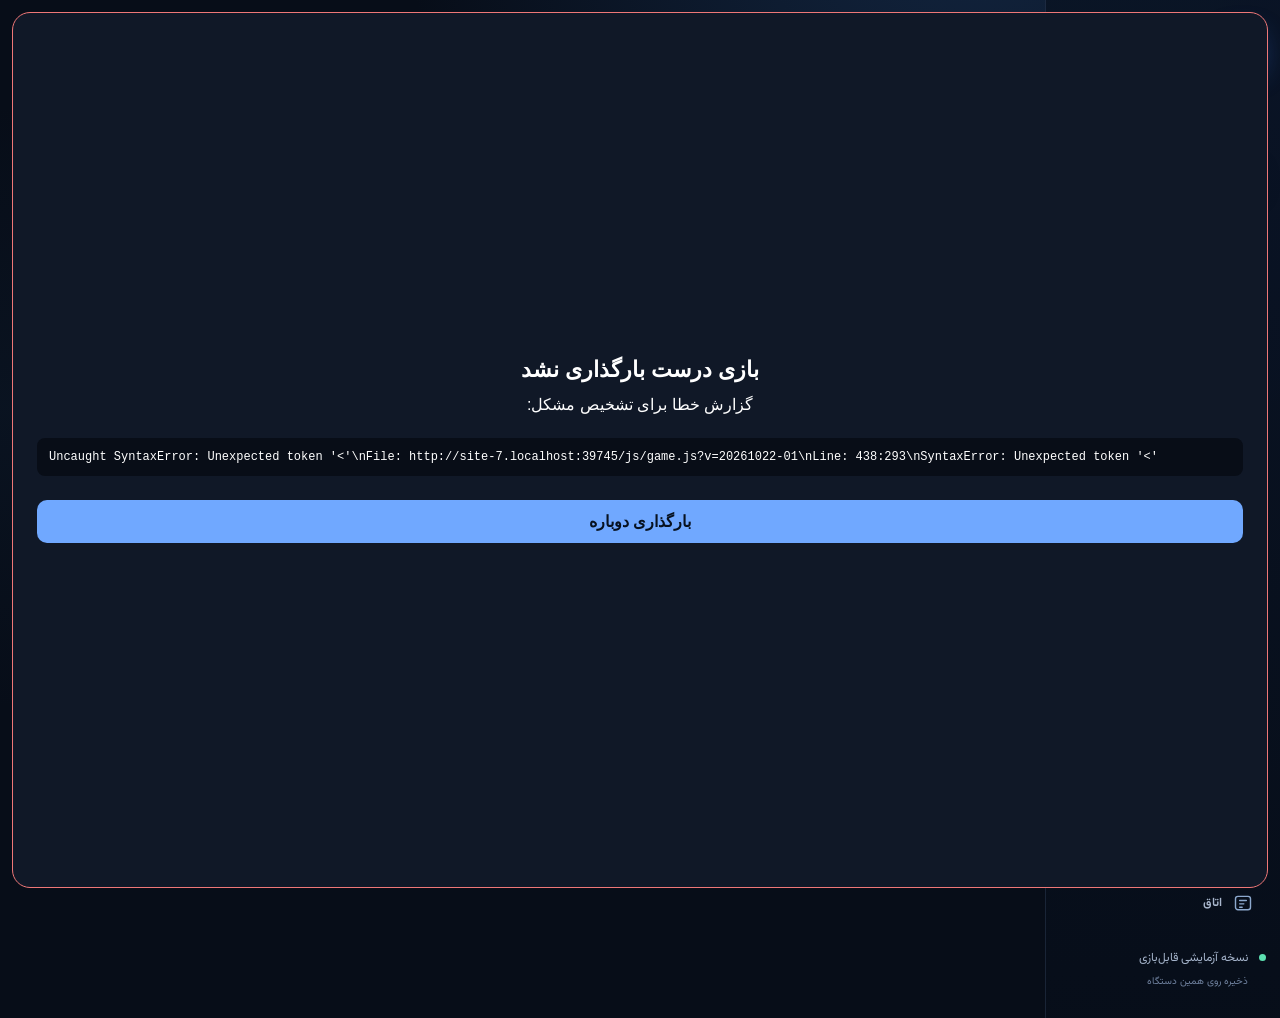
==== commit a6a4c2e5: "Load updated club management game system" ====
--- a/index.html
+++ b/index.html
@@ -1,15 +1,25 @@
 <!doctype html><html lang="fa" dir="rtl"><head><meta charset="utf-8"><meta name="viewport" content="width=device-width,initial-scale=1"><meta name="theme-color" content="#101b32"><meta name="mobile-web-app-capable" content="yes"><meta name="apple-mobile-web-app-capable" content="yes"><meta name="apple-mobile-web-app-status-bar-style" content="black-translucent"><link rel="manifest" href="app-manifest.json?v=20261020-01"><link rel="icon" href="assets/icon.svg" type="image/svg+xml"><link rel="apple-touch-icon" href="assets/icon.svg"><title>PROJECT ELEVEN | مدیر باشگاه</title><link rel="stylesheet" href="styles.css?v=20261020-15"></head><body><div class="app-shell"><aside class="sidebar"><a class="brand" href="#"><span class="brand-mark brand-mark-emblem"><svg viewBox="0 0 48 48" aria-hidden="true"><path d="M24 3 42 10v13c0 11-7 18-18 22C13 41 6 34 6 23V10z" fill="none" stroke="currentColor" stroke-width="2.4"/><path d="m24 10 9 5v8c0 7-4 12-9 15-5-3-9-8-9-15v-8z" fill="currentColor" opacity=".18"/><path d="M16 17h16M24 17v15M18 32h12" fill="none" stroke="currentColor" stroke-width="2.2" stroke-linecap="round"/><circle cx="24" cy="12" r="2" fill="#5de0b1"/></svg></span><span><b>PROJECT ELEVEN</b><small>مدیریت باشگاه فوتبال</small></span></a><div class="club-mini" id="club-mini"></div><nav id="main-nav" aria-label="منوی بازی"><button class="nav-item active" data-view="dashboard"><svg class="nav-icon" viewBox="0 0 24 24" aria-hidden="true"><path d="M3 10.5 12 3l9 7.5V21h-6v-6H9v6H3z"/></svg><span>باشگاه من</span></button><button class="nav-item" data-view="squad"><svg class="nav-icon" viewBox="0 0 24 24" aria-hidden="true"><circle cx="9" cy="7" r="3"/><path d="M3 20v-2a6 6 0 0 1 12 0v2M17 4a3 3 0 0 1 0 6M18 14a5 5 0 0 1 3 4v2"/></svg><span>ترکیب تیم</span></button><button class="nav-item" data-view="market"><svg class="nav-icon" viewBox="0 0 24 24" aria-hidden="true"><path d="M7 7h13l-3-3M17 17H4l3 3M20 7l-3 3M4 17l3-3"/></svg><span>نقل‌وانتقالات</span></button><button class="nav-item" data-view="fixtures"><svg class="nav-icon" viewBox="0 0 24 24" aria-hidden="true"><rect x="3" y="4" width="18" height="17" rx="2"/><path d="M8 2v4M16 2v4M3 9h18M8 13h3M8 17h3M15 13h2"/></svg><span>لیگ</span></button><button class="nav-item" data-view="cup"><svg class="nav-icon" viewBox="0 0 24 24" aria-hidden="true"><path d="M8 4h8v5a4 4 0 0 1-8 0zM8 6H4v2a4 4 0 0 0 4 4M16 6h4v2a4 4 0 0 1-4 4M12 13v5M8 21h8M9 18h6"/></svg><span>جام</span></button><button class="nav-item" data-view="facilities"><svg class="nav-icon" viewBox="0 0 24 24" aria-hidden="true"><path d="M3 21V8l9-5 9 5v13M7 21v-7h10v7M9 10h.01M15 10h.01"/></svg><span>امکانات</span></button><button class="nav-item" data-view="tactics"><svg class="nav-icon" viewBox="0 0 24 24" aria-hidden="true"><circle cx="12" cy="12" r="9"/><path d="M12 3v18M3 12h18M6 6l12 12M18 6 6 18"/></svg><span>تاکتیک و تمرین</span></button><button class="nav-item" data-view="liveMatch"><svg class="nav-icon" viewBox="0 0 24 24" aria-hidden="true"><rect x="3" y="5" width="18" height="14" rx="3"/><path d="m10 9 5 3-5 3z"/><path d="M7 2v3M17 2v3"/></svg><span>پخش زنده</span></button><button class="nav-item" data-view="life"><svg class="nav-icon" viewBox="0 0 24 24" aria-hidden="true"><path d="M20.8 8.7c0 5.1-8.8 11-8.8 11s-8.8-5.9-8.8-11A4.7 4.7 0 0 1 12 6.3a4.7 4.7 0 0 1 8.8 2.4Z"/><path d="M5 12h4l2-4 3 8 2-4h3"/></svg><span>زندگی</span></button><button class="nav-item" data-view="predictions"><svg class="nav-icon" viewBox="0 0 24 24" aria-hidden="true"><path d="m12 3 2.6 5.3 5.9.9-4.3 4.2 1 5.9-5.2-2.8-5.2 2.8 1-5.9-4.3-4.2 5.9-.9z"/></svg><span>پیش‌بینی رایگان</span></button><button class="nav-item" data-view="history"><svg class="nav-icon" viewBox="0 0 24 24" aria-hidden="true"><path d="M4 5h16v16H4zM8 9h8M8 13h8M8 17h5M7 2v3M17 2v3"/></svg><span>آمار و تاریخچه</span></button><button class="nav-item" data-view="social"><svg class="nav-icon" viewBox="0 0 24 24" aria-hidden="true"><circle cx="8" cy="8" r="3"/><circle cx="17" cy="9" r="2.5"/><path d="M2 20v-2a6 6 0 0 1 12 0v2M15 15a5 5 0 0 1 7 4v1"/></svg><span>اجتماعی</span></button><button class="nav-item" data-view="news"><svg class="nav-icon" viewBox="0 0 24 24" aria-hidden="true"><path d="M4 4h16v17H4zM8 8h8M8 12h8M8 16h5M2 7v12"/></svg><span>اخبار</span></button><button class="nav-item" data-view="messages"><svg class="nav-icon" viewBox="0 0 24 24" aria-hidden="true"><path d="M3 4h18v14H8l-5 3zM7 9h10M7 13h7"/></svg><span>دایرکت</span></button><button class="nav-item" data-view="room"><svg class="nav-icon" viewBox="0 0 24 24" aria-hidden="true"><rect x="3" y="4" width="18" height="16" rx="3"/><path d="M8 9h8M8 13h5M8 17h3"/></svg><span>اتاق</span></button></nav><div class="sidebar-bottom"><span class="status-dot"></span> نسخه آزمایشی قابل‌بازی <small>ذخیره روی همین دستگاه</small></div></aside><main class="main-area"><header class="topbar"><div><span class="eyebrow">FOOTBALL CLUB SIMULATOR</span><h1 id="page-title">داشبورد باشگاه</h1></div><div class="top-actions"><span class="season-pill" id="season-label">فصل ۱</span><span class="wallet-pill" id="wallet-coins">سکه</span><span class="wallet-pill wallet-diamonds" id="wallet-diamonds">الماس</span><button class="icon-button" data-action="convert-diamonds" type="button">تبدیل الماس</button><button class="icon-button" data-open-tactics="true" type="button">ترکیب و تمرین</button><button class="icon-button" id="save-button" style="display:none" aria-hidden="true" tabindex="-1">ذخیره خودکار</button><button class="icon-button danger" id="reset-button">شروع مجدد</button></div></header><section id="view-root" class="view-root" aria-live="polite"></section><footer>PROJECT ELEVEN <span>•</span> مدیریت لیگ با هوش مصنوعی · تقویم شمسی ایران · ذخیره خودکار روی همین دستگاه</footer></main></div><div id="toast" class="toast" role="status"></div><script>
 (function(){
-  function showFatalError(){
+  function showFatalError(detail){
     if(document.getElementById("p11-fatal-error"))return;
     var box=document.createElement("div");box.id="p11-fatal-error";
     box.setAttribute("role","alert");
-    box.style.cssText="position:fixed;z-index:999999;inset:12px;display:grid;place-content:center;gap:12px;padding:24px;background:#101827;color:#fff;border:1px solid #ef7777;border-radius:18px;font:16px Tahoma,sans-serif;text-align:center;direction:rtl";
-    box.innerHTML="<strong style='font-size:22px'>بازی درست بارگذاری نشد</strong><span>احتمالاً نسخهٔ ذخیره‌شده یا یکی از فایل‌ها خطا دارد. بارگذاری دوباره را بزن.</span><button id='p11-reload' style='padding:12px 20px;border:0;border-radius:10px;background:#70a8ff;color:#07111f;font-weight:bold'>بارگذاری دوباره</button>";
-    document.body.appendChild(box);
-    document.getElementById("p11-reload").addEventListener("click",function(){location.reload()});
+    box.style.cssText="position:fixed;z-index:999999;inset:12px;overflow:auto;display:grid;align-content:center;gap:12px;padding:24px;background:#101827;color:#fff;border:1px solid #ef7777;border-radius:18px;font:16px Tahoma,sans-serif;text-align:center;direction:rtl";
+    var title=document.createElement("strong");title.style.fontSize="22px";title.textContent="بازی درست بارگذاری نشد";
+    var msg=document.createElement("span");msg.textContent="گزارش خطا برای تشخیص مشکل:";
+    var info=document.createElement("pre");info.style.cssText="white-space:pre-wrap;overflow-wrap:anywhere;text-align:left;direction:ltr;background:#080d17;padding:12px;border-radius:8px;font:12px monospace;max-height:35vh;overflow:auto";info.textContent=detail||"خطای اجرا یا بارگذاری فایل؛ جزئیات از مرورگر دریافت نشد.";
+    var btn=document.createElement("button");btn.textContent="بارگذاری دوباره";btn.style.cssText="padding:12px 20px;border:0;border-radius:10px;background:#70a8ff;color:#07111f;font-weight:bold";btn.addEventListener("click",function(){location.reload()});
+    box.append(title,msg,info,btn);document.body.appendChild(box);
   }
-  window.addEventListener("error",function(e){if(e.message||e.error||e.filename)showFatalError()});
-  window.addEventListener("unhandledrejection",showFatalError);
-})();
-</script><script src="assets/project-eleven-assets.js?v=20261020-12"></script><script src="js/data.js?v=20261020-09"></script><script src="js/game.js?v=20261020-30"></script><script src="js/backup.js?v=20261020-03"></script><script>if("serviceWorker" in navigator && location.protocol!=="file:"){window.addEventListener("load",()=>navigator.serviceWorker.register("./sw.js").catch(()=>{}));}</script></body></html>+  window.addEventListener("error",function(e){
+    var detail=e.message||"Resource/script load error";
+    if(e.filename)detail+="\\nFile: "+e.filename;
+    if(e.lineno)detail+="\\nLine: "+e.lineno+":"+e.colno;
+    if(e.error&&e.error.stack)detail+="\\n"+e.error.stack;
+    showFatalError(detail);
+  },true);
+  window.addEventListener("unhandledrejection",function(e){
+    var reason=e.reason;showFatalError(reason&&(reason.stack||reason.message)||String(reason||"Unhandled promise rejection"));
+  });
+})();;
+</script><script src="assets/project-eleven-assets.js?v=20261020-12"></script><script src="js/data.js?v=20261020-09"></script><script src="js/game.js?v=20261022-01"></script><script src="js/backup.js?v=20261020-03"></script><script>if("serviceWorker" in navigator && location.protocol!=="file:"){window.addEventListener("load",()=>navigator.serviceWorker.register("./sw.js?v=20261022-01").catch(()=>{}));}</script></body></html>
